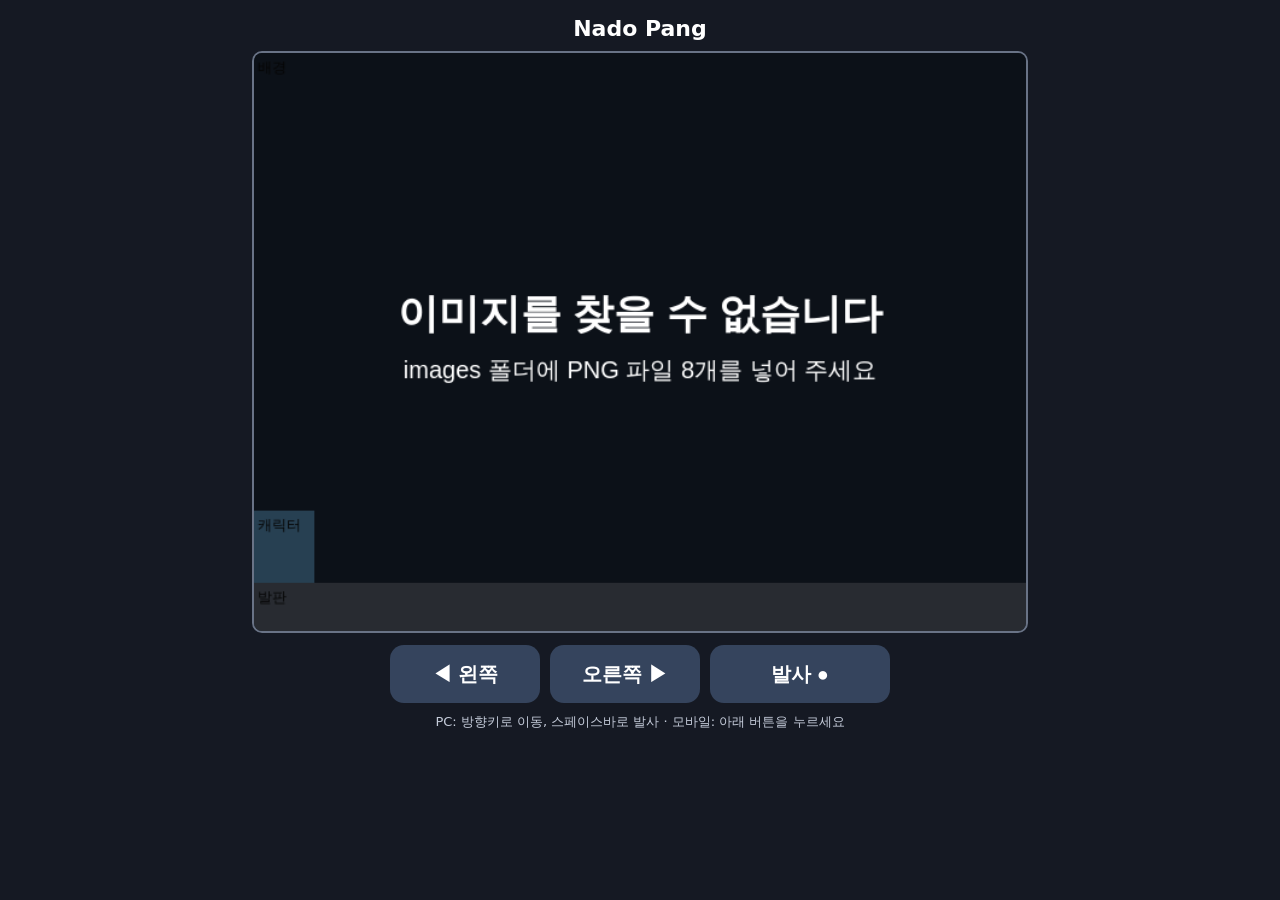
==== game.html @ c56c2aec "Add files via upload" ====
<!doctype html>
<html lang="ko">
<head>
<meta charset="utf-8">
<meta name="viewport" content="width=device-width, initial-scale=1, maximum-scale=1, user-scalable=no">
<title>Nado Pang</title>
<style>
*{box-sizing:border-box} body{margin:0;background:#151923;color:#fff;font-family:system-ui,sans-serif;display:flex;justify-content:center}
#app{width:min(100%,800px);padding:12px;text-align:center}
h1{font-size:22px;margin:4px 0 10px}
#game-wrap{width:100%;position:relative}
canvas{display:block;width:100%;height:auto;aspect-ratio:4/3;background:#202b3b;border:2px solid #697386;border-radius:10px;touch-action:none}
#controls{display:grid;grid-template-columns:1fr 1fr 1.2fr;gap:10px;margin-top:12px}
button{min-height:58px;border:0;border-radius:14px;background:#35445d;color:white;font-size:20px;font-weight:700;touch-action:none}
button:active{background:#526b91;transform:scale(.98)}
#hint{font-size:13px;color:#c5ccda;margin:10px 0 0}
@media (min-width:650px){#controls{max-width:500px;margin:12px auto 0}}
</style>
</head>
<body>
<main id="app">
<h1>Nado Pang</h1>
<div id="game-wrap"><canvas id="game" width="640" height="480" aria-label="Nado Pang 게임"></canvas></div>
<div id="controls">
<button id="left" aria-label="왼쪽 이동">◀ 왼쪽</button>
<button id="right" aria-label="오른쪽 이동">오른쪽 ▶</button>
<button id="fire" aria-label="무기 발사">발사 ●</button>
</div>
<p id="hint">PC: 방향키로 이동, 스페이스바로 발사 · 모바일: 아래 버튼을 누르세요</p>
</main>
<script>
(() => {
const canvas=document.getElementById('game'), ctx=canvas.getContext('2d');
const W=640,H=480, TOTAL=20;
const names=['background.png','stage.png','character.png','weapon.png','balloon1.png','balloon2.png','balloon3.png','balloon4.png'];
const imgs={};
let loaded=0, loadFailed=false;
names.forEach(n=>{const im=new Image(); im.onload=()=>{loaded++;}; im.onerror=()=>{loadFailed=true;}; im.src='images/'+n; imgs[n]=im;});
let keys={left:false,right:false}, characterX=0, weapons=[], balls=[], startTime=0, state='loading', result='';
let charW=50,charH=60,stageH=40, weaponW=12,weaponH=28;
const speedY=[-12,-10,-8,-6];
const getSize=(im,fw,fh)=>im&&im.complete&&im.naturalWidth?{w:im.naturalWidth,h:im.naturalHeight}:{w:fw,h:fh};
function reset(){
 const cs=getSize(imgs['character.png'],50,60), ss=getSize(imgs['stage.png'],640,40);
 charW=cs.w;charH=cs.h;stageH=ss.h;
 characterX=(W-charW)/2; weapons=[];
 balls=[{x:50,y:50,idx:0,vx:3,vy:-6,init:speedY[0]}];
 startTime=performance.now();state='playing';result='';
}
function fire(){if(state!=='playing')return;weapons.push({x:characterX+charW/2-weaponW/2,y:H-charH-stageH});}
function bindHold(id,key){const b=document.getElementById(id);
 b.addEventListener('pointerdown',e=>{e.preventDefault();keys[key]=true;b.setPointerCapture(e.pointerId)});
 const stop=e=>{keys[key]=false}; b.addEventListener('pointerup',stop);b.addEventListener('pointercancel',stop);b.addEventListener('lostpointercapture',stop);
}
bindHold('left','left');bindHold('right','right');
const fireBtn=document.getElementById('fire');
fireBtn.addEventListener('pointerdown',e=>{e.preventDefault();fire()});
window.addEventListener('keydown',e=>{if(['ArrowLeft','ArrowRight','Space'].includes(e.code))e.preventDefault();
 if(e.code==='ArrowLeft')keys.left=true;if(e.code==='ArrowRight')keys.right=true;if(e.code==='Space'&&!e.repeat)fire();
 if((e.code==='Enter'||e.code==='NumpadEnter')&&state!=='playing')reset();
});
window.addEventListener('keyup',e=>{if(e.code==='ArrowLeft')keys.left=false;if(e.code==='ArrowRight')keys.right=false;});
function drawImage(name,x,y,w,h, fallback, color='#fff'){
 const im=imgs[name];if(im&&im.complete&&im.naturalWidth)ctx.drawImage(im,x,y,w??im.naturalWidth,h??im.naturalHeight);
 else {ctx.fillStyle=color;ctx.fillRect(x,y,w||40,h||40);if(fallback){ctx.fillStyle='#111';ctx.font='12px sans-serif';ctx.fillText(fallback,x+3,y+16);}}
}
function finish(text){result=text;state='over';}
function update(){
 if(state!=='playing')return;
 const elapsed=(performance.now()-startTime)/1000;
 if(elapsed>=TOTAL){finish('Time Over');return;}
 if(keys.left)characterX-=2;if(keys.right)characterX+=2;
 characterX=Math.max(0,Math.min(W-charW,characterX));
 weapons.forEach(w=>w.y-=6);weapons=weapons.filter(w=>w.y>0);
 const floor=H-stageH;
 balls.forEach(b=>{
  const size=getSize(imgs['balloon'+(b.idx+1)+'.png'],70,70);
  if(b.x<0||b.x>W-size.w)b.vx*=-1;
  if(b.y>=floor-size.h)b.vy=b.init;else b.vy+=.25;
  b.x+=b.vx;b.y+=b.vy;
 });
 let removeBall=-1,removeWeapon=-1, additions=[];
 for(let bi=0;bi<balls.length;bi++){
  const b=balls[bi], bs=getSize(imgs['balloon'+(b.idx+1)+'.png'],70,70);
  for(let wi=0;wi<weapons.length;wi++){
   const w=weapons[wi];
   if(w.x< b.x+bs.w && w.x+weaponW>b.x && w.y<b.y+bs.h && w.y+weaponH>b.y){
    removeBall=bi;removeWeapon=wi;
    if(b.idx<3){
     const small=getSize(imgs['balloon'+(b.idx+2)+'.png'],50,50);
     const x=b.x+bs.w/2-small.w/2,y=b.y+bs.h/2-small.h/2;
     additions.push({x,y,idx:b.idx+1,vx:-3,vy:-6,init:speedY[b.idx+1]},{x,y,idx:b.idx+1,vx:3,vy:-6,init:speedY[b.idx+1]});
    }
    break;
   }
  }
  if(removeBall!==-1)break;
 }
 if(removeBall>-1){balls.splice(removeBall,1);weapons.splice(removeWeapon,1);balls.push(...additions);}
 const cx=characterX,cy=H-charH-stageH;
 for(const b of balls){const bs=getSize(imgs['balloon'+(b.idx+1)+'.png'],70,70);
  if(cx<b.x+bs.w&&cx+charW>b.x&&cy<b.y+bs.h&&cy+charH>b.y){finish('Game Over');break;}
 }
 if(!balls.length)finish('Mission Complete');
}
function render(){
 ctx.clearRect(0,0,W,H);
 drawImage('background.png',0,0,W,H,'배경','#27364a');
 drawImage('stage.png',0,H-stageH,W,stageH,'발판','#7c8798');
 weapons.forEach(w=>drawImage('weapon.png',w.x,w.y,weaponW,weaponH,'','#ffe27a'));
 balls.forEach(b=>{const s=getSize(imgs['balloon'+(b.idx+1)+'.png'],70,70);drawImage('balloon'+(b.idx+1)+'.png',b.x,b.y,s.w,s.h,'공','#f39b75')});
 drawImage('character.png',characterX,H-charH-stageH,charW,charH,'캐릭터','#79c7ff');
 if(state==='playing'){const remain=Math.max(0,Math.ceil(TOTAL-(performance.now()-startTime)/1000));ctx.fillStyle='white';ctx.font='28px sans-serif';ctx.fillText('Time : '+remain,10,32);}
 if(state==='loading'&&loaded<names.length&&!loadFailed){ctx.fillStyle='white';ctx.font='22px sans-serif';ctx.fillText('이미지 불러오는 중...',210,240);}
 if(state==='over'||state==='loading'&&loadFailed){
  ctx.fillStyle='rgba(0,0,0,.68)';ctx.fillRect(0,0,W,H);ctx.textAlign='center';ctx.fillStyle='white';ctx.font='bold 34px sans-serif';
  ctx.fillText(state==='over'?result:'이미지를 찾을 수 없습니다',W/2,H/2-12);
  ctx.font='20px sans-serif';ctx.fillText(state==='over'?'화면을 누르거나 Enter를 눌러 다시 시작':'images 폴더에 PNG 파일 8개를 넣어 주세요',W/2,H/2+30);ctx.textAlign='left';
 }
}
canvas.addEventListener('pointerdown',()=>{if(state==='over')reset()});
function loop(){if(state==='loading'&&loaded===names.length)reset();update();render();requestAnimationFrame(loop)}
loop();
})();
</script>
</body>
</html>
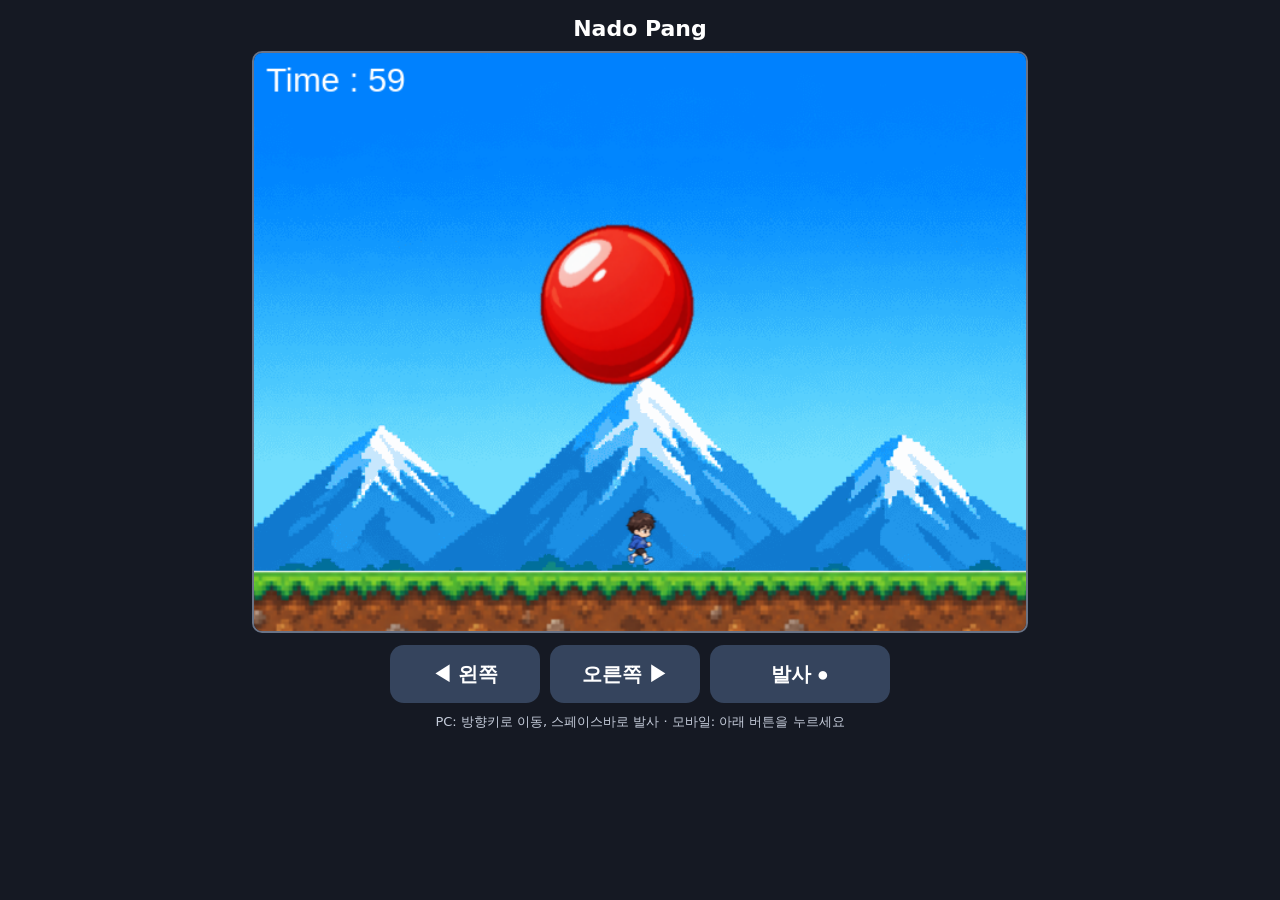
==== commit 6bd7feab: "Add files via upload" ====
--- a/game.html
+++ b/game.html
@@ -31,21 +31,21 @@
 <script>
 (() => {
 const canvas=document.getElementById('game'), ctx=canvas.getContext('2d');
-const W=640,H=480, TOTAL=20;
+const W=640,H=480, TOTAL=60;
 const names=['background.png','stage.png','character.png','weapon.png','balloon1.png','balloon2.png','balloon3.png','balloon4.png'];
 const imgs={};
 let loaded=0, loadFailed=false;
 names.forEach(n=>{const im=new Image(); im.onload=()=>{loaded++;}; im.onerror=()=>{loadFailed=true;}; im.src='images/'+n; imgs[n]=im;});
 let keys={left:false,right:false}, characterX=0, weapons=[], balls=[], startTime=0, state='loading', result='';
 let charW=50,charH=60,stageH=40, weaponW=12,weaponH=28;
-const speedY=[-12,-10,-8,-6];
+const speedY=[-11.4,-9.5,-7.6,-5.7];
 const getSize=(im,fw,fh)=>im&&im.complete&&im.naturalWidth?{w:im.naturalWidth,h:im.naturalHeight}:{w:fw,h:fh};
 function reset(){
  const cs=getSize(imgs['character.png'],50,60), ss=getSize(imgs['stage.png'],640,40);
  charW=cs.w;charH=cs.h;stageH=ss.h;
  characterX=(W-charW)/2; weapons=[];
- balls=[{x:50,y:50,idx:0,vx:3,vy:-6,init:speedY[0]}];
- startTime=performance.now();state='playing';result='';
+balls=[{x:50,y:50,idx:0,vx:2.8,vy:-5.7,init:speedY[0]}];
+startTime=performance.now();state='playing';result='';
 }
 function fire(){if(state!=='playing')return;weapons.push({x:characterX+charW/2-weaponW/2,y:H-charH-stageH});}
 function bindHold(id,key){const b=document.getElementById(id);
@@ -76,7 +76,7 @@
  balls.forEach(b=>{
   const size=getSize(imgs['balloon'+(b.idx+1)+'.png'],70,70);
   if(b.x<0||b.x>W-size.w)b.vx*=-1;
-  if(b.y>=floor-size.h)b.vy=b.init;else b.vy+=.25;
+  if(b.y>=floor-size.h)b.vy=b.init;else b.vy+=.226;
   b.x+=b.vx;b.y+=b.vy;
  });
  let removeBall=-1,removeWeapon=-1, additions=[];
@@ -89,8 +89,7 @@
     if(b.idx<3){
      const small=getSize(imgs['balloon'+(b.idx+2)+'.png'],50,50);
      const x=b.x+bs.w/2-small.w/2,y=b.y+bs.h/2-small.h/2;
-     additions.push({x,y,idx:b.idx+1,vx:-3,vy:-6,init:speedY[b.idx+1]},{x,y,idx:b.idx+1,vx:3,vy:-6,init:speedY[b.idx+1]});
-    }
+    additions.push({x,y,idx:b.idx+1,vx:-2.8,vy:-5.7,init:speedY[b.idx+1]},{x,y,idx:b.idx+1,vx:2.8,vy:-5.7,init:speedY[b.idx+1]});    }
     break;
    }
   }
